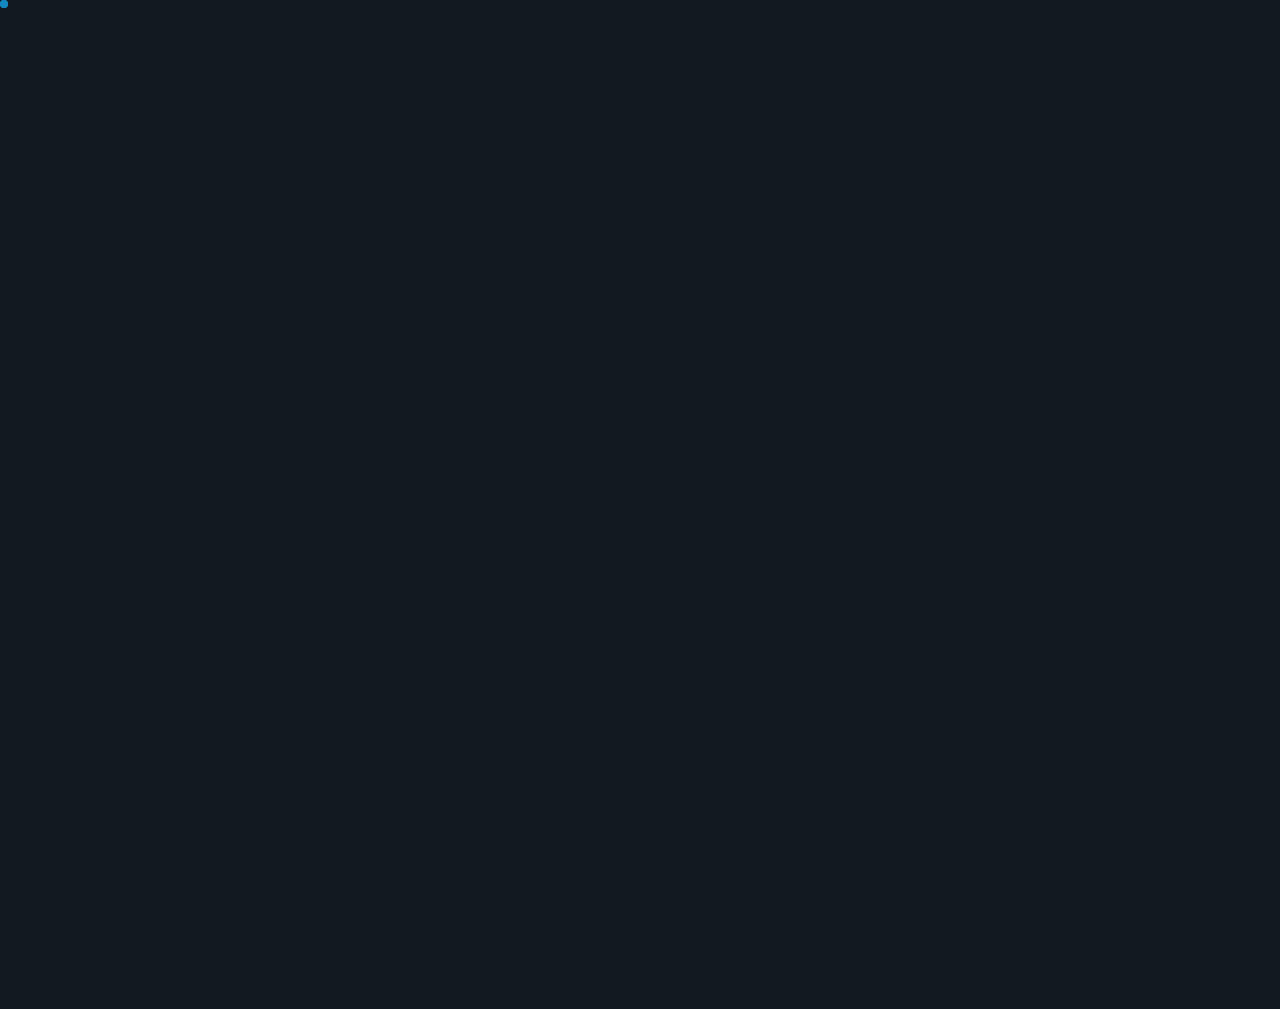
==== index.html @ 84189813 "Portfoli" ====
<!DOCTYPE html>
<html lang="en">

<head>
  <meta charset="utf-8">
  <meta content="width=device-width, initial-scale=1.0" name="viewport">
  <title>Dhanalakshmi J - Portfolio</title>
  <meta name="description" content="Portfolio of Dhanalakshmi J, Data Analyst and Python Developer">
  <meta name="keywords" content="Dhanalakshmi J, Data Analyst, Python, SQL, Backend, Portfolio">

  <!-- Favicons -->
  <link href="assets/img/favicon.png" rel="icon">
  <link href="assets/img/apple-touch-icon.png" rel="apple-touch-icon">

  <!-- Fonts -->
  <link href="https://fonts.googleapis.com" rel="preconnect">
  <link href="https://fonts.gstatic.com" rel="preconnect" crossorigin>
  <link
    href="https://fonts.googleapis.com/css2?family=Roboto:ital,wght@0,100;0,300;0,400;0,500;0,700;0,900;1,100;1,300;1,400;1,500;1,700;1,900&family=Poppins:ital,wght@0,100;0,200;0,300;0,400;0,500;0,600;0,700;0,800;0,900;1,100;1,200;1,300;1,400;1,500;1,600;1,700;1,800;1,900&family=Raleway:ital,wght@0,100;0,200;0,300;0,400;0,500;0,600;0,700;0,800;0,900;1,100;1,200;1,300;1,400;1,500;1,600;1,700;1,800;1,900&display=swap"
    rel="stylesheet">

  <!-- Vendor CSS Files -->
  <link href="assets/vendor/bootstrap/css/bootstrap.min.css" rel="stylesheet">
  <link href="assets/vendor/bootstrap-icons/bootstrap-icons.css" rel="stylesheet">
  <link href="assets/vendor/aos/aos.css" rel="stylesheet">
  <link href="assets/vendor/swiper/swiper-bundle.min.css" rel="stylesheet">
  <link href="assets/vendor/glightbox/css/glightbox.min.css" rel="stylesheet">

  <!-- Main CSS File -->
  <link href="assets/css/main.css" rel="stylesheet">

  <style>
    
    .floating-elements {
      position: absolute;
      top: 50%;
      left: 50%;
      width: 0;
      height: 0;
      pointer-events: none;
    }

    .floating-card {
      position: absolute;
      background: #fff;
      padding: 10px 15px;
      border-radius: 50px;
      display: flex;
      align-items: center;
      gap: 5px;
      box-shadow: 0 4px 15px rgba(0, 0, 0, 0.1);
      font-size: 14px;
      font-weight: 500;
      transition: transform 0.3s, box-shadow 0.3s;
    }

    .floating-card i {
      font-size: 16px;
      color: #007bff;
    }

    .floating-card:hover {
      transform: scale(1.2);
      box-shadow: 0 6px 25px rgba(0, 0, 0, 0.2);
    }

    
    @keyframes orbit {
      from {
        transform: rotate(0deg) translateX(150px) rotate(0deg);
      }

      to {
        transform: rotate(360deg) translateX(150px) rotate(-360deg);
      }
    }

    .floating-card.python {
      animation: orbit 30s linear infinite;
      animation-delay: 10s;
    }

    .floating-card.sql {
      animation: orbit 30s linear infinite;
      animation-delay: 20s;
    }

    .floating-card.data {
      animation: orbit 30s linear infinite;
      animation-delay:20s;
    }

.hero {
  display: flex;
  align-items: center;
  justify-content: center;
  min-height: 90vh;
  text-align: center;
}

.hero-content {
  max-width: 750px;
  margin: auto;
}

.hero h1 {
  font-weight: 700;
}

.hero h2 {
  margin-top: 15px;
  min-height: 45px; 
  font-weight: 500;
}

.typed-wrapper {
  font-size: 22px;
  color: #007bff;
}
   
    @media (max-width: 768px) {
      .floating-card {
        font-size: 12px;
        padding: 8px 12px;
      }
      @keyframes orbit {
        0% {
          transform: rotate(0deg) translateX(80px) rotate(0deg);
        }

        100% {
          transform: rotate(360deg) translateX(80px) rotate(-360deg);
        }
      }
    }
  </style>
</head>

<body class="index-page">

  <!-- Header -->
  <header id="header" class="header d-flex align-items-center light-background sticky-top">
    <div class="container position-relative d-flex align-items-center justify-content-between">

      <nav id="navmenu" class="navmenu">
        <ul>
          <li><a href="index.html" class="active">Home</a></li>
          <li><a href="about.html">About</a></li>
          <li><a href="resume.html">Resume</a></li>
          <li><a href="project.html">Projects</a></li>
          <li><a href="certificates.html">Certificates</a></li>
          <li><a href="contact.html">Contact</a></li>
        </ul>
        <i class="mobile-nav-toggle d-xl-none bi bi-list"></i>
      </nav>

      <div class="header-social-links">
        <a href="https://github.com/dhanam755" target="_blank" rel="noopener noreferrer" class="github"><i
            class="bi bi-github"></i></a>
        <a href="https://www.instagram.com/dhanam__2306" target="_blank" rel="noopener noreferrer" class="instagram"><i
            class="bi bi-instagram"></i></a>
        <a href="mailto:rajakumarisudha1981@gmail.com" class="email"><i class="bi bi-envelope"></i></a>
      </div>

    </div>
  </header>

  <!-- Main -->
  <main class="main">
      <!-- Hero Section -->
<section id="hero" class="hero section">
  <div class="container text-center">
    <div class="row justify-content-center align-items-center" style="min-height: 85vh;">
      <div class="col-lg-8">

        <div class="hero-content">
          <h1>Hello, I'm <span class="highlight">Dhanalakshmi J</span></h1>

          <h2 class="typed-wrapper">
            <span class="typed"></span>
          </h2>

          <p class="mt-4">
            I am a motivated Computer Engineering student with hands-on experience in Python, SQL, and data
            analysis. I enjoy working with data, building backend logic, and learning machine learning concepts.
            Currently preparing for internships and entry-level roles in Data Analytics and Backend Development.
          </p>

          <div class="hero-actions mt-4">
            <a href="project.html" class="btn btn-primary">View Projects</a>
            <a href="resume.html" class="btn btn-outline-primary">View Resume</a>
          </div>

          <div class="social-links mt-4">
            <a href="https://github.com/dhanam755" target="_blank"><i class="bi bi-github"></i></a>
            <a href="https://www.instagram.com/dhanam__2306" target="_blank"><i class="bi bi-instagram"></i></a>
            <a href="mailto:rajakumarisudha1981@gmail.com"><i class="bi bi-envelope"></i></a>
          </div>

        </div>

      </div>
    </div>
  </div>
</section>
    
  </main>

  <!-- Footer -->
  <!-- <footer id="footer" class="footer">
    <div class="container">
      
      <div class="social-links d-flex justify-content-center">
        <a href="https://github.com/dhanam755" target="_blank" rel="noopener noreferrer"><i class="bi bi-github"></i></a>
        <a href="https://www.instagram.com/dhanam__2306" target="_blank" rel="noopener noreferrer"><i class="bi bi-instagram"></i></a>
        <a href="mailto:rajakumarisudha1981@gmail.com"><i class="bi bi-envelope"></i></a>
      </div>
      <div class="credits text-center mt-2"></div>
      </div>
    </div>
  </footer> -->

  <!-- Scroll Top -->
  <a href="#" id="scroll-top" class="scroll-top d-flex align-items-center justify-content-center"><i
      class="bi bi-arrow-up-short"></i></a>

  <!-- Preloader -->
  <div id="preloader"></div>

  <!-- Vendor JS Files -->
  <script src="assets/vendor/bootstrap/js/bootstrap.bundle.min.js"></script>
  <script src="assets/vendor/php-email-form/validate.js"></script>
  <script src="assets/vendor/aos/aos.js"></script>
  <script src="assets/vendor/typed.js/typed.umd.js"></script>
  <script src="assets/vendor/waypoints/noframework.waypoints.js"></script>
  <script src="assets/vendor/purecounter/purecounter_vanilla.js"></script>
  <script src="assets/vendor/swiper/swiper-bundle.min.js"></script>
  <script src="assets/vendor/imagesloaded/imagesloaded.pkgd.min.js"></script>
  <script src="assets/vendor/isotope-layout/isotope.pkgd.min.js"></script>
  <script src="assets/vendor/glightbox/js/glightbox.min.js"></script>

  <!-- Main JS File -->
  <script src="assets/js/main.js"></script>

  <!-- Typed.js Initialization -->
 
  <script>
document.addEventListener('DOMContentLoaded', () => {

  if (typeof AOS !== "undefined") {
    AOS.init();
  }

 
  new Typed('.typed', {
  strings: [
    "Data Analyst",
    "Python Developer",
    "SQL Enthusiast",
    "Backend Learner"
  ],
   typeSpeed: 40,       
    backSpeed: 20,       
    backDelay: 2000,     
    startDelay: 600,
    smartBackspace: true,
    loop: true,
    showCursor: true,
    cursorChar: "|"
});


  const scrollTopBtn = document.getElementById('scroll-top');
  if (scrollTopBtn) {
    scrollTopBtn.addEventListener('click', function (e) {
      e.preventDefault();
      window.scrollTo({ top: 0, behavior: 'smooth' });
    });
  }

});
</script>

</body>

</html>
---- assets/css/main.css ----
/**
* Template Name: FolioOne
* Template URL: https://bootstrapmade.com/folioone-bootstrap-portfolio-website-template/
* Updated: Aug 23 2025 with Bootstrap v5.3.7
* Author: BootstrapMade.com
* License: https://bootstrapmade.com/license/
*/

/*--------------------------------------------------------------
# Font & Color Variables
# Help: https://bootstrapmade.com/color-system/
--------------------------------------------------------------*/
/* Fonts */
:root {
  --default-font: "Roboto",  system-ui, -apple-system, "Segoe UI", Roboto, "Helvetica Neue", Arial, "Noto Sans", "Liberation Sans", sans-serif, "Apple Color Emoji", "Segoe UI Emoji", "Segoe UI Symbol", "Noto Color Emoji";
  --heading-font: "Raleway",  sans-serif;
  --nav-font: "Poppins",  sans-serif;
}

/* Global Colors - The following color variables are used throughout the website. Updating them here will change the color scheme of the entire website */
:root { 
  --background-color: #101a20; /* Background color for the entire website, including individual sections */
  --default-color: #e7f2f7; /* Default color used for the majority of the text content across the entire website */
  --heading-color: #ffffff; /* Color for headings, subheadings and title throughout the website */
  --accent-color: #1387c1; /* Accent color that represents your brand on the website. It's used for buttons, links, and other elements that need to stand out */
  --surface-color: #141f26; /* The surface color is used as a background of boxed elements within sections, such as cards, icon boxes, or other elements that require a visual separation from the global background. */
  --contrast-color: #ffffff; /* Contrast color for text, ensuring readability against backgrounds of accent, heading, or default colors. */
}

/* Nav Menu Colors - The following color variables are used specifically for the navigation menu. They are separate from the global colors to allow for more customization options */
:root {
  --nav-color: #ffffff;  /* The default color of the main navmenu links */
  --nav-hover-color: #1387c1; /* Applied to main navmenu links when they are hovered over or active */
  --nav-mobile-background-color: #213642; /* Used as the background color for mobile navigation menu */
  --nav-dropdown-background-color: #051117; /* Used as the background color for dropdown items that appear when hovering over primary navigation items */
  --nav-dropdown-color: #e7f2f7; /* Used for navigation links of the dropdown items in the navigation menu. */
  --nav-dropdown-hover-color: #1387c1; /* Similar to --nav-hover-color, this color is applied to dropdown navigation links when they are hovered over. */
}

/* Color Presets - These classes override global colors when applied to any section or element, providing reuse of the sam color scheme. */

.light-background {
  --background-color: #142027;
  --surface-color: #325264;
}

.dark-background {
  --background-color: #0b1419;
  --default-color: #ffffff;
  --heading-color: #ffffff;
  --surface-color: #252525;
  --contrast-color: #ffffff;
}

/* Smooth scroll */
:root {
  scroll-behavior: smooth;
}

/*--------------------------------------------------------------
# General Styling & Shared Classes
--------------------------------------------------------------*/
body {
  color: var(--default-color);
  background-color: var(--background-color);
  font-family: var(--default-font);
}

a {
  color: var(--accent-color);
  text-decoration: none;
  transition: 0.3s;
}

a:hover {
  color: color-mix(in srgb, var(--accent-color), transparent 25%);
  text-decoration: none;
}

h1,
h2,
h3,
h4,
h5,
h6 {
  color: var(--heading-color);
  font-family: var(--heading-font);
}

/* PHP Email Form Messages
------------------------------*/
.php-email-form .error-message {
  display: none;
  background: #df1529;
  color: #ffffff;
  text-align: left;
  padding: 15px;
  margin-bottom: 24px;
  font-weight: 600;
}

.php-email-form .sent-message {
  display: none;
  color: #ffffff;
  background: #059652;
  text-align: center;
  padding: 15px;
  margin-bottom: 24px;
  font-weight: 600;
}

.php-email-form .loading {
  display: none;
  background: var(--surface-color);
  text-align: center;
  padding: 15px;
  margin-bottom: 24px;
}

.php-email-form .loading:before {
  content: "";
  display: inline-block;
  border-radius: 50%;
  width: 24px;
  height: 24px;
  margin: 0 10px -6px 0;
  border: 3px solid var(--accent-color);
  border-top-color: var(--surface-color);
  animation: php-email-form-loading 1s linear infinite;
}

@keyframes php-email-form-loading {
  0% {
    transform: rotate(0deg);
  }

  100% {
    transform: rotate(360deg);
  }
}

/*--------------------------------------------------------------
# Global Header
--------------------------------------------------------------*/
.header {
  --background-color: rgba(255, 255, 255, 0);
  color: var(--default-color);
  background-color: var(--background-color);
  padding: 15px 0;
  transition: all 0.5s;
  z-index: 997;
  border-bottom: 1px solid color-mix(in srgb, var(--default-color), transparent 92%);
}

.header .logo {
  line-height: 1;
}

.header .logo img {
  max-height: 36px;
  margin-right: 8px;
}

.header .logo h1 {
  font-size: 32px;
  margin: 0;
  font-weight: 400;
  color: var(--heading-color);
}

.header .header-social-links {
  padding-right: 15px;
}

.header .header-social-links a {
  color: color-mix(in srgb, var(--default-color), transparent 40%);
  padding-left: 6px;
  display: inline-block;
  transition: 0.3s;
  font-size: 16px;
}

.header .header-social-links a:hover {
  color: var(--default-color);
}

.header .header-social-links a i {
  line-height: 0px;
}

@media (max-width: 1200px) {
  .header .logo {
    order: 1;
  }

  .header .header-social-links {
    order: 2;
  }

  .header .navmenu {
    order: 3;
  }
}

/* Global Header on Scroll
------------------------------*/
.scrolled .header {
  --background-color: rgba(16, 26, 32, 0.9);
}

/*--------------------------------------------------------------
# Navigation Menu
--------------------------------------------------------------*/
/* Desktop Navigation */
@media (min-width: 1200px) {
  .navmenu {
    padding: 0;
  }

  .navmenu ul {
    margin: 0;
    padding: 0;
    display: flex;
    list-style: none;
    align-items: center;
  }

  .navmenu li {
    position: relative;
  }

  .navmenu>ul>li {
    white-space: nowrap;
    padding: 15px 28px 15px 0;
  }

  .navmenu>ul>li:last-child {
    padding-right: 0;
  }

  .navmenu a,
  .navmenu a:focus {
    color: var(--nav-color);
    font-size: 15px;
    padding: 0 2px;
    font-family: var(--nav-font);
    font-weight: 400;
    display: flex;
    align-items: center;
    justify-content: space-between;
    white-space: nowrap;
    transition: 0.3s;
    position: relative;
  }

  .navmenu a i,
  .navmenu a:focus i {
    font-size: 12px;
    line-height: 0;
    margin-left: 5px;
    transition: 0.3s;
  }

  .navmenu>ul>li>a:before {
    content: "";
    position: absolute;
    height: 2px;
    bottom: -6px;
    left: 0;
    background-color: var(--nav-hover-color);
    visibility: hidden;
    width: 0px;
    transition: all 0.3s ease-in-out 0s;
  }

  .navmenu a:hover:before,
  .navmenu li:hover>a:before,
  .navmenu .active:before {
    visibility: visible;
    width: 25px;
  }

  .navmenu li:hover>a,
  .navmenu .active,
  .navmenu .active:focus {
    color: var(--nav-hover-color);
  }

  .navmenu .dropdown ul {
    margin: 0;
    padding: 10px 0;
    background: var(--nav-dropdown-background-color);
    display: block;
    position: absolute;
    visibility: hidden;
    left: -5px;
    top: 130%;
    opacity: 0;
    transition: 0.3s;
    border-radius: 4px;
    z-index: 99;
    box-shadow: 0px 0px 30px rgba(0, 0, 0, 0.1);
  }

  .navmenu .dropdown ul li {
    min-width: 200px;
  }

  .navmenu .dropdown ul a {
    padding: 10px 20px;
    font-size: 15px;
    text-transform: none;
    color: var(--nav-dropdown-color);
  }

  .navmenu .dropdown ul a i {
    font-size: 12px;
  }

  .navmenu .dropdown ul a:hover,
  .navmenu .dropdown ul .active:hover,
  .navmenu .dropdown ul li:hover>a {
    color: var(--nav-dropdown-hover-color);
  }

  .navmenu .dropdown:hover>ul {
    opacity: 1;
    top: 100%;
    visibility: visible;
  }

  .navmenu .dropdown .dropdown ul {
    top: 0;
    left: -90%;
    visibility: hidden;
  }

  .navmenu .dropdown .dropdown:hover>ul {
    opacity: 1;
    top: 0;
    left: -100%;
    visibility: visible;
  }
}

/* Mobile Navigation */
@media (max-width: 1199px) {
  .mobile-nav-toggle {
    color: var(--nav-color);
    font-size: 28px;
    line-height: 0;
    margin-right: 10px;
    cursor: pointer;
    transition: color 0.3s;
  }

  .navmenu {
    padding: 0;
    z-index: 9997;
  }

  .navmenu ul {
    display: none;
    list-style: none;
    position: absolute;
    inset: 60px 20px 20px 20px;
    padding: 10px 0;
    margin: 0;
    border-radius: 6px;
    background-color: var(--nav-mobile-background-color);
    border: 1px solid color-mix(in srgb, var(--default-color), transparent 90%);
    box-shadow: none;
    overflow-y: auto;
    transition: 0.3s;
    z-index: 9998;
  }

  .navmenu a,
  .navmenu a:focus {
    color: var(--nav-dropdown-color);
    padding: 10px 20px;
    font-family: var(--nav-font);
    font-size: 17px;
    font-weight: 500;
    display: flex;
    align-items: center;
    justify-content: space-between;
    white-space: nowrap;
    transition: 0.3s;
  }

  .navmenu a i,
  .navmenu a:focus i {
    font-size: 12px;
    line-height: 0;
    margin-left: 5px;
    width: 30px;
    height: 30px;
    display: flex;
    align-items: center;
    justify-content: center;
    border-radius: 50%;
    transition: 0.3s;
    background-color: color-mix(in srgb, var(--accent-color), transparent 90%);
  }

  .navmenu a i:hover,
  .navmenu a:focus i:hover {
    background-color: var(--accent-color);
    color: var(--contrast-color);
  }

  .navmenu a:hover,
  .navmenu .active,
  .navmenu .active:focus {
    color: var(--nav-dropdown-hover-color);
  }

  .navmenu .active i,
  .navmenu .active:focus i {
    background-color: var(--accent-color);
    color: var(--contrast-color);
    transform: rotate(180deg);
  }

  .navmenu .dropdown ul {
    position: static;
    display: none;
    z-index: 99;
    padding: 10px 0;
    margin: 10px 20px;
    background-color: var(--nav-dropdown-background-color);
    transition: all 0.5s ease-in-out;
  }

  .navmenu .dropdown ul ul {
    background-color: rgba(33, 37, 41, 0.1);
  }

  .navmenu .dropdown>.dropdown-active {
    display: block;
    background-color: rgba(33, 37, 41, 0.03);
  }

  .mobile-nav-active {
    overflow: hidden;
  }

  .mobile-nav-active .mobile-nav-toggle {
    color: #fff;
    position: absolute;
    font-size: 32px;
    top: 15px;
    right: 15px;
    margin-right: 0;
    z-index: 9999;
  }

  .mobile-nav-active .navmenu {
    position: fixed;
    overflow: hidden;
    inset: 0;
    background: rgba(33, 37, 41, 0.8);
    transition: 0.3s;
  }

  .mobile-nav-active .navmenu>ul {
    display: block;
  }
}

/*--------------------------------------------------------------
# Global Footer
--------------------------------------------------------------*/
.footer {
  color: var(--default-color);
  background-color: var(--background-color);
  font-size: 14px;
  padding: 40px 0;
  position: relative;
  border-top: 1px solid color-mix(in srgb, var(--default-color), transparent 92%);
}

.footer .copyright p {
  margin-bottom: 0;
}

.footer .social-links {
  margin-top: 20px;
}

.footer .social-links a {
  display: flex;
  align-items: center;
  justify-content: center;
  width: 40px;
  height: 40px;
  border-radius: 50%;
  border: 1px solid color-mix(in srgb, var(--default-color), transparent 50%);
  font-size: 16px;
  color: color-mix(in srgb, var(--default-color), transparent 50%);
  margin: 0 5px;
  transition: 0.3s;
}

.footer .social-links a:hover {
  color: var(--accent-color);
  border-color: var(--accent-color);
}

.footer .credits {
  margin-top: 10px;
  font-size: 13px;
  text-align: center;
}

/*--------------------------------------------------------------
# Preloader
--------------------------------------------------------------*/
#preloader {
  position: fixed;
  inset: 0;
  z-index: 9999;
  overflow: hidden;
  background-color: var(--background-color);
  transition: all 0.6s ease-out;
  width: 100%;
  height: 100vh;
}

#preloader:before,
#preloader:after {
  content: "";
  position: absolute;
  border: 4px solid var(--accent-color);
  border-radius: 50%;
  animation: animate-preloader 2s cubic-bezier(0, 0.2, 0.8, 1) infinite;
}

#preloader:after {
  animation-delay: -0.5s;
}

@keyframes animate-preloader {
  0% {
    width: 10px;
    height: 10px;
    top: calc(50% - 5px);
    left: calc(50% - 5px);
    opacity: 1;
  }

  100% {
    width: 72px;
    height: 72px;
    top: calc(50% - 36px);
    left: calc(50% - 36px);
    opacity: 0;
  }
}

/*--------------------------------------------------------------
# Scroll Top Button
--------------------------------------------------------------*/
.scroll-top {
  position: fixed;
  visibility: hidden;
  opacity: 0;
  right: 15px;
  bottom: -15px;
  z-index: 99999;
  background-color: var(--accent-color);
  width: 44px;
  height: 44px;
  border-radius: 50px;
  transition: all 0.4s;
}

.scroll-top i {
  font-size: 24px;
  color: var(--contrast-color);
  line-height: 0;
}

.scroll-top:hover {
  background-color: color-mix(in srgb, var(--accent-color), transparent 20%);
  color: var(--contrast-color);
}

.scroll-top.active {
  visibility: visible;
  opacity: 1;
  bottom: 15px;
}

/*--------------------------------------------------------------
# Disable aos animation delay on mobile devices
--------------------------------------------------------------*/
@media screen and (max-width: 768px) {
  [data-aos-delay] {
    transition-delay: 0 !important;
  }
}

/*--------------------------------------------------------------
# Global Page Titles & Breadcrumbs
--------------------------------------------------------------*/
.page-title {
  color: var(--default-color);
  background-color: var(--background-color);
  position: relative;
}

.page-title .heading {
  padding: 80px 0;
  border-top: 1px solid color-mix(in srgb, var(--default-color), transparent 90%);
}

.page-title .heading h1 {
  font-size: 38px;
  font-weight: 700;
}

.page-title nav {
  background-color: color-mix(in srgb, var(--default-color), transparent 96%);
  padding: 20px 0;
}

.page-title nav ol {
  display: flex;
  flex-wrap: wrap;
  list-style: none;
  padding: 0;
  margin: 0;
  font-size: 16px;
  font-weight: 400;
}

.page-title nav ol li+li {
  padding-left: 10px;
}

.page-title nav ol li+li::before {
  content: "/";
  display: inline-block;
  padding-right: 10px;
  color: color-mix(in srgb, var(--default-color), transparent 70%);
}

/*--------------------------------------------------------------
# Global Sections
--------------------------------------------------------------*/
section,
.section {
  color: var(--default-color);
  background-color: var(--background-color);
  padding: 60px 0;
  scroll-margin-top: 100px;
  overflow: clip;
}

@media (max-width: 1199px) {

  section,
  .section {
    scroll-margin-top: 66px;
  }
}

/*--------------------------------------------------------------
# Global Section Titles
--------------------------------------------------------------*/
.section-title {
  text-align: center;
  padding-bottom: 60px;
  position: relative;
}

.section-title h2 {
  font-size: 3.5rem;
  font-weight: 400;
  line-height: 1.2;
  color: var(--heading-color);
  margin-bottom: 1.5rem;
  letter-spacing: -1px;
}

@media (max-width: 768px) {
  .section-title h2 {
    font-size: 2.5rem;
  }
}

.section-title p {
  font-size: 1.125rem;
  line-height: 1.8;
  color: color-mix(in srgb, var(--default-color), transparent 25%);
  max-width: 900px;
  margin: 0 auto;
  text-wrap: balance;
}

/*--------------------------------------------------------------
# Hero Section
--------------------------------------------------------------*/
.hero {
  padding: 80px 0;
  min-height: 100vh;
  display: flex;
  align-items: center;
}

.hero .hero-content h1 {
  font-size: 3.5rem;
  font-weight: 700;
  margin-bottom: 1rem;
  line-height: 1.2;
}

.hero .hero-content h1 .highlight {
  color: var(--accent-color);
  position: relative;
}

.hero .hero-content h1 .highlight::after {
  content: "";
  position: absolute;
  bottom: 0;
  left: 0;
  width: 100%;
  height: 3px;
  background: linear-gradient(90deg, var(--accent-color), color-mix(in srgb, var(--accent-color), transparent 50%));
  border-radius: 2px;
}

@media (max-width: 768px) {
  .hero .hero-content h1 {
    font-size: 2.5rem;
  }
}

.hero .hero-content h2 {
  font-size: 1.5rem;
  font-weight: 400;
  margin-bottom: 2rem;
  color: color-mix(in srgb, var(--default-color), transparent 20%);
}

.hero .hero-content h2 .typed {
  color: var(--accent-color);
  font-weight: 600;
}

@media (max-width: 768px) {
  .hero .hero-content h2 {
    font-size: 1.25rem;
  }
}

.hero .hero-content p {
  font-size: 1.1rem;
  line-height: 1.6;
  margin-bottom: 2.5rem;
  color: color-mix(in srgb, var(--default-color), transparent 30%);
}

.hero .hero-actions {
  display: flex;
  gap: 1rem;
  margin-bottom: 3rem;
}

.hero .hero-actions .btn {
  padding: 12px 30px;
  border-radius: 50px;
  font-weight: 600;
  text-decoration: none;
  transition: all 0.3s ease;
  border: 2px solid;
}

.hero .hero-actions .btn.btn-primary {
  background: var(--accent-color);
  color: var(--contrast-color);
  border-color: var(--accent-color);
}

.hero .hero-actions .btn.btn-primary:hover {
  background: color-mix(in srgb, var(--accent-color), black 15%);
  border-color: color-mix(in srgb, var(--accent-color), black 15%);
  transform: translateY(-2px);
}

.hero .hero-actions .btn.btn-outline {
  background: transparent;
  color: var(--accent-color);
  border-color: var(--accent-color);
}

.hero .hero-actions .btn.btn-outline:hover {
  transform: translateY(-2px);
}

@media (max-width: 576px) {
  .hero .hero-actions {
    flex-direction: column;
  }

  .hero .hero-actions .btn {
    text-align: center;
  }
}

.hero .social-links {
  display: flex;
  gap: 1rem;
}

.hero .social-links a {
  width: 45px;
  height: 45px;
  background: var(--surface-color);
  border-radius: 50%;
  display: flex;
  align-items: center;
  justify-content: center;
  color: var(--default-color);
  font-size: 1.2rem;
  transition: all 0.3s ease;
}

.hero .social-links a:hover {
  background: var(--accent-color);
  color: var(--contrast-color);
  transform: translateY(-3px);
  box-shadow: 0 8px 25px color-mix(in srgb, var(--accent-color), transparent 70%);
}

.hero .hero-image {
  position: relative;
}

.hero .hero-image .image-wrapper {
  position: relative;
  max-width: 450px;
  margin: 0 auto;
}

.hero .hero-image .image-wrapper img {
  border-radius: 20px;
  box-shadow: 0 5px 15px color-mix(in srgb, var(--default-color), transparent 95%);
  transition: transform 0.3s ease;
}

.hero .hero-image .image-wrapper img:hover {
  transform: scale(1.02);
}

.hero .hero-image .floating-elements {
  position: absolute;
  top: 0;
  left: 0;
  right: 0;
  bottom: 0;
  pointer-events: none;
}

.hero .hero-image .floating-elements .floating-card {
  position: absolute;
  background: var(--surface-color);
  padding: 15px 20px;
  border-radius: 15px;
  box-shadow: 0 10px 30px color-mix(in srgb, var(--default-color), transparent 90%);
  display: flex;
  align-items: center;
  gap: 10px;
  font-weight: 600;
  animation: float 3s ease-in-out infinite;
}

.hero .hero-image .floating-elements .floating-card i {
  font-size: 1.5rem;
  color: var(--accent-color);
}

.hero .hero-image .floating-elements .floating-card.design {
  top: 10%;
  right: -10%;
  animation-delay: 0s;
}

.hero .hero-image .floating-elements .floating-card.code {
  bottom: 30%;
  left: -15%;
  animation-delay: 1s;
}

.hero .hero-image .floating-elements .floating-card.creativity {
  top: 60%;
  right: -5%;
  animation-delay: 2s;
}

@media (max-width: 992px) {
  .hero .hero-image .floating-elements .floating-card {
    display: none;
  }
}

@keyframes float {

  0%,
  100% {
    transform: translateY(0px);
  }

  50% {
    transform: translateY(-10px);
  }
}

@media (max-width: 992px) {
  .hero .hero-content {
    text-align: center;
    margin-bottom: 3rem;
  }
}

/*--------------------------------------------------------------
# About Section
--------------------------------------------------------------*/
.about .intro-content .eyebrow {
  display: inline-block;
  letter-spacing: 0.12em;
  text-transform: uppercase;
  font-size: 12px;
  color: color-mix(in srgb, var(--default-color), transparent 40%);
  margin-bottom: 16px;
}

.about .intro-content .headline {
  font-family: var(--heading-font);
  font-weight: 300;
  line-height: 1.2;
  font-size: clamp(28px, 4vw, 44px);
  margin: 0 0 24px 0;
}

.about .intro-content .lead {
  font-size: 18px;
  line-height: 1.8;
  color: color-mix(in srgb, var(--default-color), transparent 10%);
  margin-bottom: 24px;
}

.about .intro-content p {
  line-height: 1.8;
  margin-bottom: 24px;
  color: color-mix(in srgb, var(--default-color), transparent 5%);
}

.about .intro-content .cta-group {
  display: flex;
  gap: 24px;
  align-items: center;
  margin-top: 24px;
}

.about .intro-content .cta-group .btn-ghost {
  display: inline-flex;
  align-items: center;
  gap: 8px;
  padding: 12px 18px;
  border-radius: 6px;
  color: var(--accent-color);
  background: color-mix(in srgb, var(--accent-color), transparent 92%);
  border: 1px solid color-mix(in srgb, var(--accent-color), transparent 70%);
  transition: 0.3s ease-in-out;
}

.about .intro-content .cta-group .btn-ghost:hover,
.about .intro-content .cta-group .btn-ghost:focus {
  color: var(--contrast-color);
  background: var(--accent-color);
  border-color: var(--accent-color);
  outline: none;
  box-shadow: 0 0 0 3px color-mix(in srgb, var(--accent-color), transparent 70%);
}

.about .intro-content .cta-group .link-underline {
  display: inline-flex;
  align-items: center;
  gap: 8px;
  position: relative;
  color: var(--accent-color);
  padding-bottom: 4px;
  transition: 0.3s ease-in-out;
}

.about .intro-content .cta-group .link-underline::after {
  content: "";
  position: absolute;
  left: 0;
  right: 0;
  bottom: 0;
  height: 1px;
  background: color-mix(in srgb, var(--accent-color), transparent 40%);
  transform: scaleX(0.4);
  transform-origin: left;
  transition: 0.3s ease-in-out;
}

.about .intro-content .cta-group .link-underline:hover,
.about .intro-content .cta-group .link-underline:focus {
  color: color-mix(in srgb, var(--accent-color), transparent 10%);
  outline: none;
}

.about .intro-content .cta-group .link-underline:hover::after,
.about .intro-content .cta-group .link-underline:focus::after {
  transform: scaleX(1);
}

.about .profile-figure {
  margin: 0;
}

.about .profile-figure .profile-photo {
  width: 88%;
  max-width: 440px;
  border-radius: 18px;
  box-shadow: 0 10px 30px color-mix(in srgb, var(--default-color), transparent 92%);
  transform: translateY(0);
  transition: transform 0.3s ease-in-out;
}

.about .profile-figure .profile-caption {
  margin-top: 24px;
  display: flex;
  align-items: center;
  justify-content: center;
}

.about .profile-figure .profile-caption .meta {
  font-size: 14px;
  color: color-mix(in srgb, var(--default-color), transparent 20%);
}

.about .profile-figure .profile-caption .meta .funfact {
  font-size: 13px;
  margin-top: 4px;
  color: color-mix(in srgb, var(--default-color), transparent 35%);
}

.about .profile-figure:hover .profile-photo {
  transform: translateY(-4px);
}

.about .skill-item {
  padding: 24px;
  border-radius: 6px;
  transition: 0.3s ease-in-out;
  background: color-mix(in srgb, var(--surface-color), var(--accent-color) 2%);
  border: 1px solid color-mix(in srgb, var(--default-color), transparent 88%);
  height: 100%;
}

.about .skill-item i {
  font-size: 24px;
  color: var(--accent-color);
  margin-bottom: 16px;
  display: inline-block;
}

.about .skill-item h3 {
  font-size: 16px;
  margin-bottom: 6px;
  font-weight: 500;
}

.about .skill-item p {
  margin: 0;
  font-size: 14px;
  color: color-mix(in srgb, var(--default-color), transparent 25%);
}

.about .skill-item:hover {
  transform: translateY(-3px);
  border-color: color-mix(in srgb, var(--accent-color), transparent 60%);
  box-shadow: 0 10px 30px color-mix(in srgb, var(--default-color), transparent 92%);
}

.about .timeline-item {
  position: relative;
  padding-left: 26px;
}

.about .timeline-item time {
  display: inline-block;
  font-size: 12px;
  letter-spacing: 0.08em;
  text-transform: uppercase;
  color: color-mix(in srgb, var(--default-color), transparent 45%);
  margin-bottom: 6px;
}

.about .timeline-item h4 {
  font-size: 18px;
  font-weight: 400;
  margin: 0 0 6px;
}

.about .timeline-item p {
  font-size: 14px;
  color: color-mix(in srgb, var(--default-color), transparent 25%);
  margin: 0;
}

.about .timeline-item .dot {
  position: absolute;
  left: 0;
  top: 4px;
  width: 10px;
  height: 10px;
  border-radius: 50%;
  background: var(--accent-color);
  box-shadow: 0 0 0 6px color-mix(in srgb, var(--accent-color), transparent 80%);
}

.about .personal-quote {
  padding: 24px 0;
}

.about .personal-quote p {
  font-family: var(--heading-font);
  font-weight: 300;
  font-size: clamp(20px, 3vw, 28px);
  line-height: 1.5;
  color: color-mix(in srgb, var(--default-color), transparent 5%);
  margin: 0 auto;
  max-width: 800px;
}

.about .fact-pill {
  display: flex;
  align-items: center;
  justify-content: center;
  gap: 10px;
  padding: 10px 14px;
  border-radius: 999px;
  border: 1px solid color-mix(in srgb, var(--default-color), transparent 85%);
  background: var(--surface-color);
  color: color-mix(in srgb, var(--default-color), transparent 10%);
  transition: 0.3s ease-in-out;
}

.about .fact-pill i {
  color: var(--accent-color);
}

.about .fact-pill span {
  font-size: 14px;
}

.about .fact-pill:hover {
  transform: translateY(-2px);
  border-color: color-mix(in srgb, var(--accent-color), transparent 60%);
  box-shadow: 0 10px 30px color-mix(in srgb, var(--default-color), transparent 92%);
}

.about .fact-pill:focus-within {
  box-shadow: 0 0 0 3px color-mix(in srgb, var(--accent-color), transparent 70%);
}

@media (max-width: 992px) {
  .about .profile-figure {
    text-align: center !important;
  }

  .about .profile-figure .profile-photo {
    width: 72%;
  }

  .about .intro-content .cta-group {
    flex-wrap: wrap;
  }
}

@media (max-width: 576px) {
  .about .profile-figure .profile-photo {
    width: 100%;
  }
}

/*--------------------------------------------------------------
# Skills Section
--------------------------------------------------------------*/
.skills .skill-box {
  background-color: var(--surface-color);
  padding: 2rem;
  border-radius: 8px;
  box-shadow: 0 0 20px rgba(0, 0, 0, 0.05);
}

.skills .skill-box h3 {
  font-size: 1.2rem;
  margin-bottom: 1rem;
  font-weight: 600;
}

.skills .skill-box p {
  font-size: 0.9rem;
  margin-bottom: 0.8rem;
  opacity: 0.6;
}

.skills .skill-box .progress {
  background-color: color-mix(in srgb, var(--accent-color), transparent 85%);
  border-radius: 50px;
  height: 8px;
  margin-top: 5px;
  overflow: hidden;
}

.skills .skill-box .progress .progress-bar {
  background-color: var(--accent-color);
  height: 100%;
  position: relative;
  border-radius: 50px;
  transition: 0.9s;
  width: 1px;
}

/*--------------------------------------------------------------
# Stats Section
--------------------------------------------------------------*/
.stats .avatars {
  position: relative;
}

.stats .avatars img {
  width: 60px;
  height: 60px;
  border: 3px solid var(--accent-color);
  margin-right: -15px;
  transition: transform 0.3s ease;
}

.stats .avatars img:hover {
  transform: translateY(-5px);
  z-index: 2;
}

.stats .counters h2 {
  color: var(--heading-color);
  font-size: 48px;
  font-weight: 700;
  margin-bottom: 10px;
}

.stats .counters h2 span {
  display: inline-block;
}

.stats .counters p {
  color: var(--default-color);
  font-size: 18px;
  margin: 0;
  opacity: 0.9;
}

@media (max-width: 991px) {
  .stats .row {
    text-align: center;
  }

  .stats .avatars {
    justify-content: center;
    margin-bottom: 40px;
  }

  .stats .counters h2 {
    font-size: 36px;
  }

  .stats .counters p {
    font-size: 16px;
  }

  .stats .counters .col-md-4 {
    margin-bottom: 30px;
  }

  .stats .counters .col-md-4:last-child {
    margin-bottom: 0;
  }
}

@media (max-width: 576px) {
  .stats {
    padding: 60px 0;
  }

  .stats .avatars {
    flex-wrap: wrap;
    justify-content: center;
  }

  .stats .avatars img {
    margin: 0 -8px;
  }
}

/*--------------------------------------------------------------
# Testimonials Section
--------------------------------------------------------------*/
.testimonials .testimonials-carousel,
.testimonials .testimonials-slider {
  overflow: hidden;
}

.testimonials .testimonial-item .testimonial-content {
  border-left: 3px solid var(--accent-color);
  padding-left: 30px;
}

.testimonials .testimonial-item .testimonial-img {
  border-radius: 50%;
  border: 4px solid var(--background-color);
  margin: 0 auto;
}

.testimonials .testimonial-item h3 {
  font-size: 20px;
  font-weight: bold;
  margin: 10px 0 5px 0;
}

.testimonials .testimonial-item h4 {
  font-size: 14px;
  color: color-mix(in srgb, var(--default-color), transparent 40%);
  margin: 0 0 10px 0;
}

.testimonials .testimonial-item .stars i {
  color: #ffc107;
  margin: 0 1px;
}

.testimonials .testimonial-item .quote-icon-left,
.testimonials .testimonial-item .quote-icon-right {
  color: color-mix(in srgb, var(--accent-color), transparent 50%);
  font-size: 26px;
  line-height: 0;
}

.testimonials .testimonial-item .quote-icon-left {
  display: inline-block;
  left: -5px;
  position: relative;
}

.testimonials .testimonial-item .quote-icon-right {
  display: inline-block;
  right: -5px;
  position: relative;
  top: 10px;
  transform: scale(-1, -1);
}

.testimonials .testimonial-item p {
  font-style: italic;
}

.testimonials .swiper-wrapper {
  height: auto;
}

.testimonials .swiper-pagination {
  margin-top: 30px;
  position: relative;
}

.testimonials .swiper-pagination .swiper-pagination-bullet {
  width: 12px;
  height: 12px;
  background-color: color-mix(in srgb, var(--default-color), transparent 85%);
  opacity: 1;
}

.testimonials .swiper-pagination .swiper-pagination-bullet-active {
  background-color: var(--accent-color);
}

/*--------------------------------------------------------------
# Resume Section
--------------------------------------------------------------*/
.resume .resume-item {
  margin-bottom: 3rem;
}

.resume .resume-item .resume-title {
  font-size: 1.75rem;
  font-weight: 700;
  margin-bottom: 1.5rem;
  padding-bottom: 1.5rem;
  position: relative;
  color: var(--heading-color);
}

.resume .resume-item .resume-title::after {
  content: "";
  position: absolute;
  display: block;
  width: 50px;
  height: 3px;
  background: var(--accent-color);
  bottom: 0;
  left: 0;
}

.resume .resume-item .resume-content {
  padding-left: 1.25rem;
  border-left: 2px solid color-mix(in srgb, var(--accent-color), transparent 85%);
}

.resume .resume-item article {
  position: relative;
  margin-bottom: 2.5rem;
}

.resume .resume-item article::before {
  content: "";
  position: absolute;
  width: 16px;
  height: 16px;
  border-radius: 50%;
  left: -1.8rem;
  top: 0.25rem;
  background: var(--background-color);
  border: 2px solid var(--accent-color);
}

.resume .resume-item article h4 {
  font-size: 1.25rem;
  font-weight: 600;
  margin-bottom: 0.5rem;
  color: var(--heading-color);
}

.resume .resume-item article h5 {
  font-size: 1rem;
  background: color-mix(in srgb, var(--accent-color), transparent 92%);
  padding: 0.375rem 0.75rem;
  display: inline-block;
  font-weight: 600;
  margin: 0.5rem 0;
  color: var(--accent-color);
  border-radius: 4px;
}

.resume .resume-item article .institution,
.resume .resume-item article .company {
  font-size: 1rem;
  margin-bottom: 1rem;
  color: color-mix(in srgb, var(--default-color), transparent 25%);
}

.resume .resume-item article p {
  margin-bottom: 1rem;
}

.resume .resume-item article ul {
  padding-left: 1.25rem;
  margin-bottom: 0;
}

.resume .resume-item article ul li {
  padding-bottom: 0.75rem;
  position: relative;
}

.resume .resume-item article ul li:last-child {
  padding-bottom: 0;
}

.resume .skill-item {
  margin-bottom: 2rem;
}

.resume .skill-item h4 {
  font-size: 1rem;
  font-weight: 600;
  margin-bottom: 0.75rem;
  color: var(--heading-color);
}

.resume .skill-item .progress {
  height: 0.75rem;
  background-color: color-mix(in srgb, var(--accent-color), transparent 92%);
  border-radius: 1rem;
  overflow: visible;
}

.resume .skill-item .progress .progress-bar {
  background-color: var(--accent-color);
  position: relative;
  border-radius: 1rem;
  width: 0;
  transition: width 1s ease;
}

.resume .skill-item .progress .progress-bar::after {
  content: attr(aria-valuenow) "%";
  position: absolute;
  right: 0;
  top: -1.75rem;
  font-size: 0.875rem;
  font-weight: 600;
  color: var(--accent-color);
}

@media (max-width: 991.98px) {
  .resume .resume-item {
    margin-bottom: 2rem;
  }
}

@media (max-width: 767.98px) {
  .resume .resume-content {
    padding-left: 1rem !important;
  }

  .resume article::before {
    left: -2rem !important;
  }
}



/*--------------------------------------------------------------
# Portfolio Section
--------------------------------------------------------------*/
.portfolio .portfolio-filters {
  display: flex;
  justify-content: center;
  flex-wrap: wrap;
  gap: 10px;
  margin-bottom: 30px;
  padding: 0;
  list-style: none;
}

.portfolio .portfolio-filters li {
  padding: 8px 20px;
  font-size: 0.95rem;
  font-weight: 500;
  border-radius: 30px;
  cursor: pointer;
  transition: all 0.3s ease;
  background-color: color-mix(in srgb, var(--accent-color), transparent 90%);
  color: var(--accent-color);
}

.portfolio .portfolio-filters li:hover {
  background-color: color-mix(in srgb, var(--accent-color), transparent 80%);
}

.portfolio .portfolio-filters li.filter-active {
  background-color: var(--accent-color);
  color: var(--contrast-color);
}

.portfolio .portfolio-card {
  background-color: var(--surface-color);
  border-radius: 10px;
  overflow: hidden;
  box-shadow: 0 5px 15px rgba(0, 0, 0, 0.05);
  margin-bottom: 30px;
  transition: all 0.3s ease;
}

.portfolio .portfolio-card:hover {
  transform: translateY(-10px);
  box-shadow: 0 10px 30px rgba(0, 0, 0, 0.1);
}

.portfolio .portfolio-card:hover .portfolio-img .portfolio-overlay {
  opacity: 1;
}

.portfolio .portfolio-card:hover .portfolio-img img {
  transform: scale(1.1);
}

.portfolio .portfolio-card .portfolio-img {
  position: relative;
  overflow: hidden;
}

.portfolio .portfolio-card .portfolio-img img {
  width: 100%;
  height: auto;
  transition: transform 0.5s ease;
}

.portfolio .portfolio-card .portfolio-img .portfolio-overlay {
  position: absolute;
  top: 0;
  left: 0;
  width: 100%;
  height: 100%;
  background: rgba(0, 0, 0, 0.6);
  display: flex;
  align-items: center;
  justify-content: center;
  gap: 15px;
  opacity: 0;
  transition: all 0.3s ease;
}

.portfolio .portfolio-card .portfolio-img .portfolio-overlay a {
  width: 45px;
  height: 45px;
  background-color: var(--accent-color);
  color: var(--contrast-color);
  border-radius: 50%;
  display: flex;
  align-items: center;
  justify-content: center;
  font-size: 1.2rem;
  transition: all 0.3s ease;
}

.portfolio .portfolio-card .portfolio-img .portfolio-overlay a:hover {
  background-color: color-mix(in srgb, var(--accent-color), #fff 20%);
  transform: translateY(-5px);
}

.portfolio .portfolio-card .portfolio-info {
  padding: 20px;
}

.portfolio .portfolio-card .portfolio-info h4 {
  font-size: 1.2rem;
  font-weight: 700;
  margin-bottom: 5px;
  color: var(--heading-color);
}

.portfolio .portfolio-card .portfolio-info p {
  font-size: 0.9rem;
  color: var(--default-color);
  margin-bottom: 10px;
}

.portfolio .portfolio-card .portfolio-info .portfolio-tags {
  display: flex;
  flex-wrap: wrap;
  gap: 8px;
}

.portfolio .portfolio-card .portfolio-info .portfolio-tags span {
  font-size: 0.8rem;
  padding: 4px 12px;
  border-radius: 20px;
  background-color: color-mix(in srgb, var(--accent-color), transparent 90%);
  color: var(--accent-color);
}

.portfolio .btn-primary {
  background-color: var(--accent-color);
  border-color: var(--accent-color);
  color: var(--contrast-color);
  padding: 12px 30px;
  font-weight: 600;
  border-radius: 5px;
  transition: all 0.3s ease;
}

.portfolio .btn-primary:hover {
  background-color: color-mix(in srgb, var(--accent-color), #000 10%);
  border-color: color-mix(in srgb, var(--accent-color), #000 10%);
  transform: translateY(-3px);
  box-shadow: 0 5px 15px rgba(0, 0, 0, 0.1);
}

/*--------------------------------------------------------------
# Portfolio Details Section
--------------------------------------------------------------*/
.portfolio-details {
  --section-spacing: 2.5rem;
}

.portfolio-details .portfolio-details-media {
  position: relative;
}

.portfolio-details .portfolio-details-media .main-image {
  margin-bottom: 1rem;
  border-radius: 20px;
  overflow: hidden;
  box-shadow: 0 10px 30px rgba(0, 0, 0, 0.08);
}

.portfolio-details .portfolio-details-media .main-image .portfolio-details-slider {
  position: relative;
}

.portfolio-details .portfolio-details-media .main-image .portfolio-details-slider .swiper-wrapper {
  height: auto !important;
}

.portfolio-details .portfolio-details-media .main-image .portfolio-details-slider .swiper-slide img {
  aspect-ratio: 3/2;
  object-fit: cover;
  width: 100%;
}

.portfolio-details .portfolio-details-media .main-image .portfolio-details-slider .swiper-button-next,
.portfolio-details .portfolio-details-media .main-image .portfolio-details-slider .swiper-button-prev {
  background-color: var(--contrast-color);
  width: 40px;
  height: 40px;
  border-radius: 50%;
  transition: all 0.3s ease;
}

.portfolio-details .portfolio-details-media .main-image .portfolio-details-slider .swiper-button-next:after,
.portfolio-details .portfolio-details-media .main-image .portfolio-details-slider .swiper-button-prev:after {
  font-size: 16px;
  color: var(--accent-color);
  font-weight: bold;
}

.portfolio-details .portfolio-details-media .main-image .portfolio-details-slider .swiper-button-next:hover,
.portfolio-details .portfolio-details-media .main-image .portfolio-details-slider .swiper-button-prev:hover {
  background-color: var(--accent-color);
}

.portfolio-details .portfolio-details-media .main-image .portfolio-details-slider .swiper-button-next:hover:after,
.portfolio-details .portfolio-details-media .main-image .portfolio-details-slider .swiper-button-prev:hover:after {
  color: var(--contrast-color);
}

.portfolio-details .portfolio-details-media .thumbnail-grid img {
  height: 80px;
  object-fit: cover;
  border-radius: 8px;
  cursor: pointer;
  transition: all 0.3s ease;
  box-shadow: 0 4px 10px rgba(0, 0, 0, 0.05);
}

.portfolio-details .portfolio-details-media .thumbnail-grid img:hover {
  transform: translateY(-5px);
  box-shadow: 0 8px 15px rgba(0, 0, 0, 0.1);
}

.portfolio-details .portfolio-details-media .tech-stack-badges {
  display: flex;
  flex-wrap: wrap;
  gap: 10px;
  margin-top: 1.5rem;
}

.portfolio-details .portfolio-details-media .tech-stack-badges span {
  display: inline-block;
  padding: 6px 12px;
  font-size: 13px;
  font-weight: 500;
  border-radius: 20px;
  background-color: color-mix(in srgb, var(--heading-color), transparent 85%);
  color: var(--heading-color);
  transition: all 0.3s ease;
}

.portfolio-details .portfolio-details-media .tech-stack-badges span:hover {
  background-color: color-mix(in srgb, var(--heading-color), transparent 70%);
  transform: translateY(-2px);
}

.portfolio-details .portfolio-details-content {
  padding: 0 0 0 2rem;
  height: 100%;
  display: flex;
  flex-direction: column;
}

.portfolio-details .portfolio-details-content .project-meta {
  display: flex;
  flex-wrap: wrap;
  justify-content: space-between;
  margin-bottom: 1.5rem;
}

.portfolio-details .portfolio-details-content .project-meta .badge-wrapper .project-badge {
  display: inline-block;
  padding: 8px 16px;
  background-color: color-mix(in srgb, var(--accent-color), transparent 90%);
  color: var(--accent-color);
  border-radius: 30px;
  font-weight: 600;
  font-size: 14px;
}

.portfolio-details .portfolio-details-content .project-meta .date-client {
  display: flex;
  gap: 1.5rem;
}

.portfolio-details .portfolio-details-content .project-meta .date-client .meta-item {
  display: flex;
  align-items: center;
  font-size: 14px;
  color: color-mix(in srgb, var(--default-color), transparent 30%);
}

.portfolio-details .portfolio-details-content .project-meta .date-client .meta-item i {
  margin-right: 6px;
  color: var(--accent-color);
}

.portfolio-details .portfolio-details-content .project-title {
  font-size: 2.2rem;
  margin-bottom: 1rem;
  font-weight: 700;
  line-height: 1.2;
  color: var(--heading-color);
}

.portfolio-details .portfolio-details-content .project-website {
  display: flex;
  align-items: center;
  margin-bottom: 1.5rem;
}

.portfolio-details .portfolio-details-content .project-website i {
  font-size: 22px;
  color: var(--accent-color);
  margin-right: 8px;
}

.portfolio-details .portfolio-details-content .project-website a {
  font-weight: 500;
  transition: all 0.3s;
}

.portfolio-details .portfolio-details-content .project-website a:hover {
  letter-spacing: 0.5px;
}

.portfolio-details .portfolio-details-content .project-overview {
  margin-bottom: var(--section-spacing);
}

.portfolio-details .portfolio-details-content .project-overview .lead {
  font-size: 1.1rem;
  line-height: 1.7;
  color: color-mix(in srgb, var(--default-color), transparent 15%);
  margin-bottom: 1.5rem;
}

.portfolio-details .portfolio-details-content .project-overview .project-accordion .accordion-item {
  border: none;
  background: none;
  margin-bottom: 10px;
}

.portfolio-details .portfolio-details-content .project-overview .project-accordion .accordion-item .accordion-header .accordion-button {
  padding: 1rem;
  font-weight: 600;
  font-size: 1rem;
  color: var(--heading-color);
  background-color: color-mix(in srgb, var(--surface-color), transparent 70%);
  border-radius: 8px !important;
  box-shadow: none;
}

.portfolio-details .portfolio-details-content .project-overview .project-accordion .accordion-item .accordion-header .accordion-button:not(.collapsed) {
  background-color: var(--surface-color);
  color: var(--accent-color);
  border-bottom-left-radius: 0 !important;
  border-bottom-right-radius: 0 !important;
  box-shadow: 0 4px 10px rgba(0, 0, 0, 0.03);
}

.portfolio-details .portfolio-details-content .project-overview .project-accordion .accordion-item .accordion-header .accordion-button:not(.collapsed) i {
  color: var(--accent-color);
}

.portfolio-details .portfolio-details-content .project-overview .project-accordion .accordion-item .accordion-header .accordion-button::after {
  background-size: 14px;
  width: 14px;
  height: 14px;
}

.portfolio-details .portfolio-details-content .project-overview .project-accordion .accordion-item .accordion-header .accordion-button i {
  font-size: 1.1rem;
}

.portfolio-details .portfolio-details-content .project-overview .project-accordion .accordion-item .accordion-body {
  padding: 1rem;
  background-color: var(--surface-color);
  border-bottom-left-radius: 8px;
  border-bottom-right-radius: 8px;
}

.portfolio-details .portfolio-details-content .project-overview .project-accordion .accordion-item .accordion-body p {
  margin-bottom: 0;
  color: color-mix(in srgb, var(--default-color), transparent 25%);
  line-height: 1.6;
}

.portfolio-details .portfolio-details-content .project-features {
  margin-bottom: var(--section-spacing);
}

.portfolio-details .portfolio-details-content .project-features h3 {
  display: flex;
  align-items: center;
  font-size: 1.25rem;
  margin-bottom: 1.2rem;
}

.portfolio-details .portfolio-details-content .project-features h3 i {
  margin-right: 10px;
  color: var(--accent-color);
  font-size: 1.1em;
}

.portfolio-details .portfolio-details-content .project-features .feature-list {
  list-style: none;
  padding-left: 0;
}

.portfolio-details .portfolio-details-content .project-features .feature-list li {
  display: flex;
  align-items: center;
  padding: 8px 0;
  font-size: 15px;
  color: color-mix(in srgb, var(--default-color), transparent 15%);
}

.portfolio-details .portfolio-details-content .project-features .feature-list li i {
  color: var(--accent-color);
  margin-right: 10px;
  font-size: 1.1em;
}

.portfolio-details .portfolio-details-content .cta-buttons {
  display: flex;
  flex-wrap: wrap;
  gap: 1rem;
  margin-top: auto;
}

.portfolio-details .portfolio-details-content .cta-buttons .btn-view-project {
  padding: 12px 28px;
  background-color: var(--accent-color);
  color: var(--contrast-color);
  border-radius: 30px;
  font-weight: 500;
  transition: all 0.3s ease;
}

.portfolio-details .portfolio-details-content .cta-buttons .btn-view-project:hover {
  background-color: color-mix(in srgb, var(--accent-color), black 15%);
  transform: translateY(-3px);
  box-shadow: 0 8px 15px rgba(0, 0, 0, 0.1);
}

.portfolio-details .portfolio-details-content .cta-buttons .btn-next-project {
  padding: 12px 28px;
  background-color: color-mix(in srgb, var(--heading-color), transparent 90%);
  color: var(--heading-color);
  border-radius: 30px;
  font-weight: 500;
  transition: all 0.3s ease;
  display: flex;
  align-items: center;
  gap: 8px;
}

.portfolio-details .portfolio-details-content .cta-buttons .btn-next-project i {
  transition: transform 0.3s ease;
}

.portfolio-details .portfolio-details-content .cta-buttons .btn-next-project:hover {
  background-color: color-mix(in srgb, var(--heading-color), transparent 80%);
}

.portfolio-details .portfolio-details-content .cta-buttons .btn-next-project:hover i {
  transform: translateX(3px);
}

@media (max-width: 1199.98px) {
  .portfolio-details .portfolio-details-content {
    padding-left: 1rem;
  }
}

@media (max-width: 991.98px) {
  .portfolio-details .portfolio-details-content {
    padding: 2rem 0 0 0;
  }

  .portfolio-details .portfolio-details-content .cta-buttons {
    margin-top: 2rem;
  }
}

@media (max-width: 767.98px) {
  .portfolio-details .project-meta {
    flex-direction: column;
    gap: 1rem;
  }

  .portfolio-details .project-meta .date-client {
    flex-direction: column;
    gap: 0.5rem;
  }

  .portfolio-details .cta-buttons {
    flex-direction: column;
    width: 100%;
  }

  .portfolio-details .cta-buttons a {
    width: 100%;
    text-align: center;
  }
}

/*--------------------------------------------------------------
# Contact Section
--------------------------------------------------------------*/
.contact .info-box {
  background-color: var(--surface-color);
  padding: 3rem;
  border-radius: 1rem;
  height: 100%;
}

.contact .info-box h3 {
  color: var(--contrast-color);
  font-size: 2rem;
  margin-bottom: 1rem;
}

@media (max-width: 767.98px) {
  .contact .info-box h3 {
    font-size: 1.75rem;
  }
}

.contact .info-box p {
  opacity: 0.8;
  margin-bottom: 2rem;
}

.contact .info-box a {
  color: var(--contrast-color);
}

@media (max-width: 992px) {
  .contact .info-box {
    padding: 1.5rem;
  }
}

.contact .info-item {
  display: flex;
  gap: 1.5rem;
  margin-bottom: 2rem;
}

.contact .info-item:last-child {
  margin-bottom: 0;
}

.contact .info-item .icon-box {
  width: 3.5rem;
  height: 3.5rem;
  background-color: var(--surface-color);
  border-radius: 50%;
  display: flex;
  align-items: center;
  justify-content: center;
  flex-shrink: 0;
  transition: 0.3s;
}

.contact .info-item .icon-box i {
  font-size: 1.5rem;
  color: var(--contrast-color);
}

.contact .info-item:hover .icon-box {
  background-color: var(--accent-color);
}

.contact .info-item .content h4 {
  color: var(--contrast-color);
  font-size: 1.25rem;
  margin-bottom: 0.5rem;
  font-weight: 700;
}

.contact .info-item .content p {
  margin-bottom: 0.25rem;
  font-size: 0.95rem;
}

.contact .info-item .content p:last-child {
  margin-bottom: 0;
}

.contact .contact-form {
  background-color: var(--surface-color);
  padding: 3rem;
  border-radius: 1rem;
  height: 100%;
  box-shadow: 0 0 25px rgba(0, 0, 0, 0.05);
}

@media (max-width: 992px) {
  .contact .contact-form {
    padding: 1.5rem;
  }
}

.contact .contact-form h3 {
  font-size: 2rem;
  margin-bottom: 1rem;
}

@media (max-width: 768px) {
  .contact .contact-form h3 {
    font-size: 1.75rem;
  }
}

.contact .contact-form p {
  color: color-mix(in srgb, var(--default-color), transparent 25%);
  margin-bottom: 2rem;
}

.contact .contact-form .form-control,
.contact .contact-form .form-select {
  padding: 0.875rem 1.25rem;
  border-color: color-mix(in srgb, var(--default-color), transparent 90%);
  border-radius: 0.5rem;
  background-color: transparent;
  color: var(--default-color);
}

.contact .contact-form .form-control:focus,
.contact .contact-form .form-select:focus {
  box-shadow: none;
  border-color: var(--accent-color);
}

.contact .contact-form .form-control::placeholder,
.contact .contact-form .form-select::placeholder {
  color: color-mix(in srgb, var(--default-color), transparent 50%);
}

.contact .contact-form .btn {
  background-color: color-mix(in srgb, var(--surface-color), transparent 80%);
  color: var(--contrast-color);
  padding: 1rem 2rem;
  border-radius: 2rem;
  display: inline-flex;
  align-items: center;
  gap: 0.5rem;
  transition: 0.3s;
}

.contact .contact-form .btn i {
  font-size: 1.25rem;
}

.contact .contact-form .btn:hover {
  background-color: color-mix(in srgb, var(--surface-color), transparent 70%);
}

/*--------------------------------------------------------------
# Starter Section Section
--------------------------------------------------------------*/
.starter-section {
  /* Add your styles here */
}
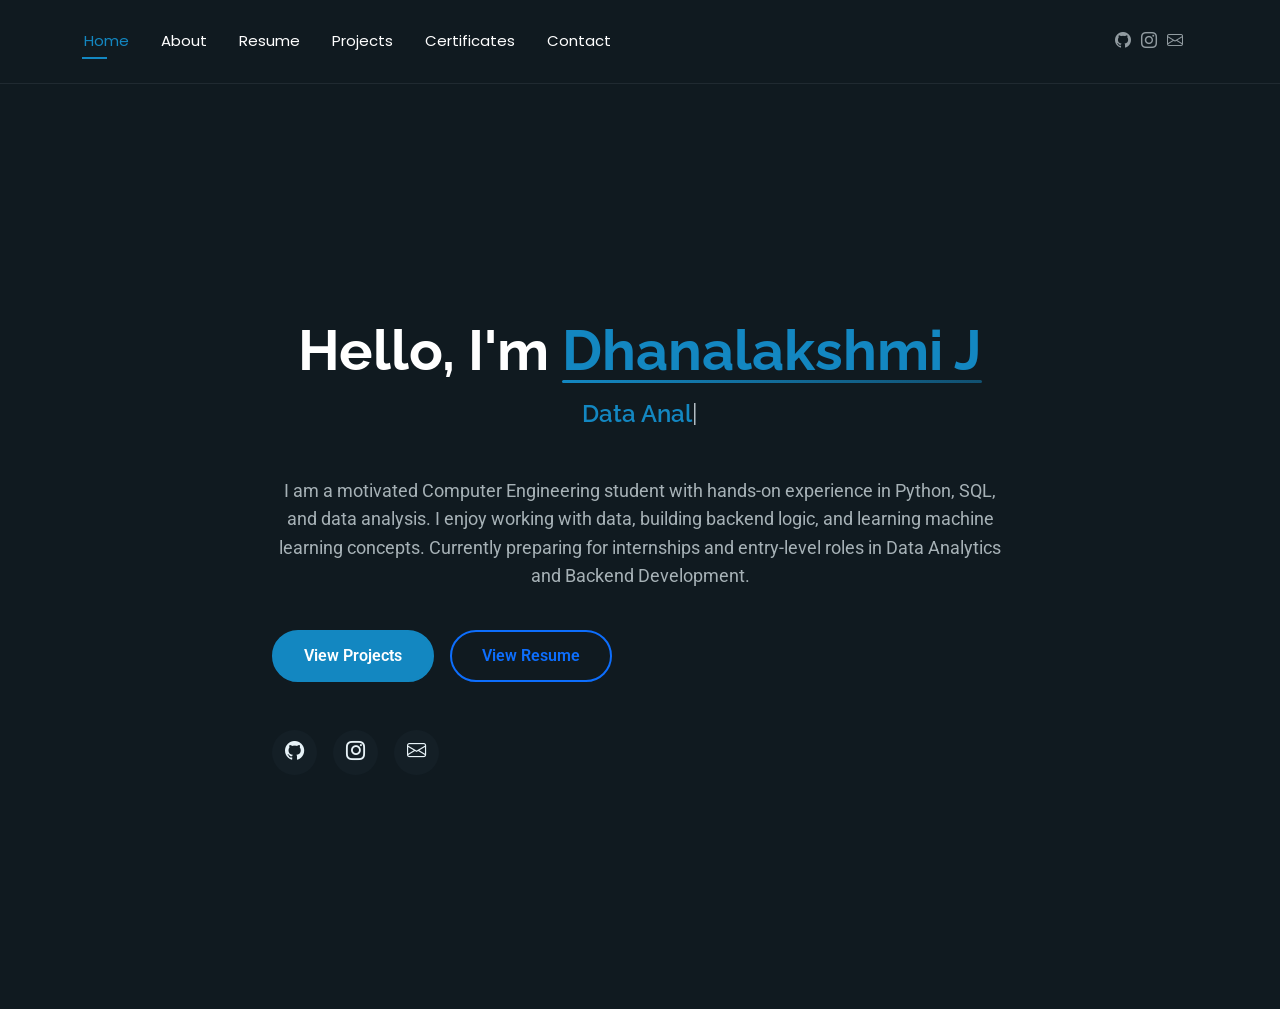
==== commit 972d2d9e: "Projects section modified" ====
--- a/index.html
+++ b/index.html
@@ -1,36 +1,35 @@
-<!DOCTYPE html>
+<!doctype html>
 <html lang="en">
 
 <head>
-  <meta charset="utf-8">
-  <meta content="width=device-width, initial-scale=1.0" name="viewport">
+  <meta charset="utf-8" />
+  <meta content="width=device-width, initial-scale=1.0" name="viewport" />
   <title>Dhanalakshmi J - Portfolio</title>
-  <meta name="description" content="Portfolio of Dhanalakshmi J, Data Analyst and Python Developer">
-  <meta name="keywords" content="Dhanalakshmi J, Data Analyst, Python, SQL, Backend, Portfolio">
+  <meta name="description" content="Portfolio of Dhanalakshmi J, Data Analyst and Python Developer" />
+  <meta name="keywords" content="Dhanalakshmi J, Data Analyst, Python, SQL, Backend, Portfolio" />
 
   <!-- Favicons -->
-  <link href="assets/img/favicon.png" rel="icon">
-  <link href="assets/img/apple-touch-icon.png" rel="apple-touch-icon">
+  <link href="assets/img/favicon.jpeg" rel="icon" />
+  <link href="assets/img/apple-touch-icon.png" rel="apple-touch-icon" />
 
   <!-- Fonts -->
-  <link href="https://fonts.googleapis.com" rel="preconnect">
-  <link href="https://fonts.gstatic.com" rel="preconnect" crossorigin>
+  <link href="https://fonts.googleapis.com" rel="preconnect" />
+  <link href="https://fonts.gstatic.com" rel="preconnect" crossorigin />
   <link
     href="https://fonts.googleapis.com/css2?family=Roboto:ital,wght@0,100;0,300;0,400;0,500;0,700;0,900;1,100;1,300;1,400;1,500;1,700;1,900&family=Poppins:ital,wght@0,100;0,200;0,300;0,400;0,500;0,600;0,700;0,800;0,900;1,100;1,200;1,300;1,400;1,500;1,600;1,700;1,800;1,900&family=Raleway:ital,wght@0,100;0,200;0,300;0,400;0,500;0,600;0,700;0,800;0,900;1,100;1,200;1,300;1,400;1,500;1,600;1,700;1,800;1,900&display=swap"
-    rel="stylesheet">
+    rel="stylesheet" />
 
   <!-- Vendor CSS Files -->
-  <link href="assets/vendor/bootstrap/css/bootstrap.min.css" rel="stylesheet">
-  <link href="assets/vendor/bootstrap-icons/bootstrap-icons.css" rel="stylesheet">
-  <link href="assets/vendor/aos/aos.css" rel="stylesheet">
-  <link href="assets/vendor/swiper/swiper-bundle.min.css" rel="stylesheet">
-  <link href="assets/vendor/glightbox/css/glightbox.min.css" rel="stylesheet">
+  <link href="assets/vendor/bootstrap/css/bootstrap.min.css" rel="stylesheet" />
+  <link href="assets/vendor/bootstrap-icons/bootstrap-icons.css" rel="stylesheet" />
+  <link href="assets/vendor/aos/aos.css" rel="stylesheet" />
+  <link href="assets/vendor/swiper/swiper-bundle.min.css" rel="stylesheet" />
+  <link href="assets/vendor/glightbox/css/glightbox.min.css" rel="stylesheet" />
 
   <!-- Main CSS File -->
-  <link href="assets/css/main.css" rel="stylesheet">
+  <link href="assets/css/main.css" rel="stylesheet" />
 
   <style>
-    
     .floating-elements {
       position: absolute;
       top: 50%;
@@ -51,7 +50,9 @@
       box-shadow: 0 4px 15px rgba(0, 0, 0, 0.1);
       font-size: 14px;
       font-weight: 500;
-      transition: transform 0.3s, box-shadow 0.3s;
+      transition:
+        transform 0.3s,
+        box-shadow 0.3s;
     }
 
     .floating-card i {
@@ -64,7 +65,6 @@
       box-shadow: 0 6px 25px rgba(0, 0, 0, 0.2);
     }
 
-    
     @keyframes orbit {
       from {
         transform: rotate(0deg) translateX(150px) rotate(0deg);
@@ -87,42 +87,43 @@
 
     .floating-card.data {
       animation: orbit 30s linear infinite;
-      animation-delay:20s;
-    }
-
-.hero {
-  display: flex;
-  align-items: center;
-  justify-content: center;
-  min-height: 90vh;
-  text-align: center;
-}
-
-.hero-content {
-  max-width: 750px;
-  margin: auto;
-}
-
-.hero h1 {
-  font-weight: 700;
-}
-
-.hero h2 {
-  margin-top: 15px;
-  min-height: 45px; 
-  font-weight: 500;
-}
-
-.typed-wrapper {
-  font-size: 22px;
-  color: #007bff;
-}
-   
+      animation-delay: 20s;
+    }
+
+    .hero {
+      display: flex;
+      align-items: center;
+      justify-content: center;
+      min-height: 90vh;
+      text-align: center;
+    }
+
+    .hero-content {
+      max-width: 750px;
+      margin: auto;
+    }
+
+    .hero h1 {
+      font-weight: 700;
+    }
+
+    .hero h2 {
+      margin-top: 15px;
+      min-height: 45px;
+      font-weight: 500;
+    }
+
+    .typed-wrapper {
+      font-size: 22px;
+      color: #007bff;
+    }
+
     @media (max-width: 768px) {
       .floating-card {
         font-size: 12px;
         padding: 8px 12px;
       }
+
       @keyframes orbit {
         0% {
           transform: rotate(0deg) translateX(80px) rotate(0deg);
@@ -137,11 +138,9 @@
 </head>
 
 <body class="index-page">
-
   <!-- Header -->
   <header id="header" class="header d-flex align-items-center light-background sticky-top">
     <div class="container position-relative d-flex align-items-center justify-content-between">
-
       <nav id="navmenu" class="navmenu">
         <ul>
           <li><a href="index.html" class="active">Home</a></li>
@@ -161,49 +160,49 @@
             class="bi bi-instagram"></i></a>
         <a href="mailto:rajakumarisudha1981@gmail.com" class="email"><i class="bi bi-envelope"></i></a>
       </div>
-
     </div>
   </header>
 
   <!-- Main -->
   <main class="main">
-      <!-- Hero Section -->
-<section id="hero" class="hero section">
-  <div class="container text-center">
-    <div class="row justify-content-center align-items-center" style="min-height: 85vh;">
-      <div class="col-lg-8">
-
-        <div class="hero-content">
-          <h1>Hello, I'm <span class="highlight">Dhanalakshmi J</span></h1>
-
-          <h2 class="typed-wrapper">
-            <span class="typed"></span>
-          </h2>
-
-          <p class="mt-4">
-            I am a motivated Computer Engineering student with hands-on experience in Python, SQL, and data
-            analysis. I enjoy working with data, building backend logic, and learning machine learning concepts.
-            Currently preparing for internships and entry-level roles in Data Analytics and Backend Development.
-          </p>
-
-          <div class="hero-actions mt-4">
-            <a href="project.html" class="btn btn-primary">View Projects</a>
-            <a href="resume.html" class="btn btn-outline-primary">View Resume</a>
+    <!-- Hero Section -->
+    <section id="hero" class="hero section">
+      <div class="container text-center">
+        <div class="row justify-content-center align-items-center" style="min-height: 85vh">
+          <div class="col-lg-8">
+            <div class="hero-content">
+              <h1>
+                Hello, I'm <span class="highlight">Dhanalakshmi J</span>
+              </h1>
+
+              <h2 class="typed-wrapper">
+                <span class="typed"
+                  data-typed-items="Data Analyst,Python Developer,SQL Enthusiast,Backend Learner"></span>
+              </h2>
+
+              <p class="mt-4">
+                I am a motivated Computer Engineering student with hands-on
+                experience in Python, SQL, and data analysis. I enjoy working
+                with data, building backend logic, and learning machine
+                learning concepts. Currently preparing for internships and
+                entry-level roles in Data Analytics and Backend Development.
+              </p>
+
+              <div class="hero-actions mt-4">
+                <a href="project.html" class="btn btn-primary">View Projects</a>
+                <a href="resume.html" class="btn btn-outline-primary">View Resume</a>
+              </div>
+
+              <div class="social-links mt-4">
+                <a href="https://github.com/dhanam755" target="_blank"><i class="bi bi-github"></i></a>
+                <a href="https://www.instagram.com/dhanam__2306" target="_blank"><i class="bi bi-instagram"></i></a>
+                <a href="mailto:rajakumarisudha1981@gmail.com"><i class="bi bi-envelope"></i></a>
+              </div>
+            </div>
           </div>
-
-          <div class="social-links mt-4">
-            <a href="https://github.com/dhanam755" target="_blank"><i class="bi bi-github"></i></a>
-            <a href="https://www.instagram.com/dhanam__2306" target="_blank"><i class="bi bi-instagram"></i></a>
-            <a href="mailto:rajakumarisudha1981@gmail.com"><i class="bi bi-envelope"></i></a>
-          </div>
-
         </div>
-
-      </div>
-    </div>
-  </div>
-</section>
-    
+      </div>
+    </section>
   </main>
 
   <!-- Footer -->
@@ -243,44 +242,23 @@
   <script src="assets/js/main.js"></script>
 
   <!-- Typed.js Initialization -->
- 
+
   <script>
-document.addEventListener('DOMContentLoaded', () => {
-
-  if (typeof AOS !== "undefined") {
-    AOS.init();
-  }
-
- 
-  new Typed('.typed', {
-  strings: [
-    "Data Analyst",
-    "Python Developer",
-    "SQL Enthusiast",
-    "Backend Learner"
-  ],
-   typeSpeed: 40,       
-    backSpeed: 20,       
-    backDelay: 2000,     
-    startDelay: 600,
-    smartBackspace: true,
-    loop: true,
-    showCursor: true,
-    cursorChar: "|"
-});
-
-
-  const scrollTopBtn = document.getElementById('scroll-top');
-  if (scrollTopBtn) {
-    scrollTopBtn.addEventListener('click', function (e) {
-      e.preventDefault();
-      window.scrollTo({ top: 0, behavior: 'smooth' });
+    document.addEventListener("DOMContentLoaded", () => {
+      if (typeof AOS !== "undefined") {
+        AOS.init();
+      }
+
+
+      const scrollTopBtn = document.getElementById("scroll-top");
+      if (scrollTopBtn) {
+        scrollTopBtn.addEventListener("click", function (e) {
+          e.preventDefault();
+          window.scrollTo({ top: 0, behavior: "smooth" });
+        });
+      }
     });
-  }
-
-});
-</script>
-
+  </script>
 </body>
 
-</html>
+</html>
